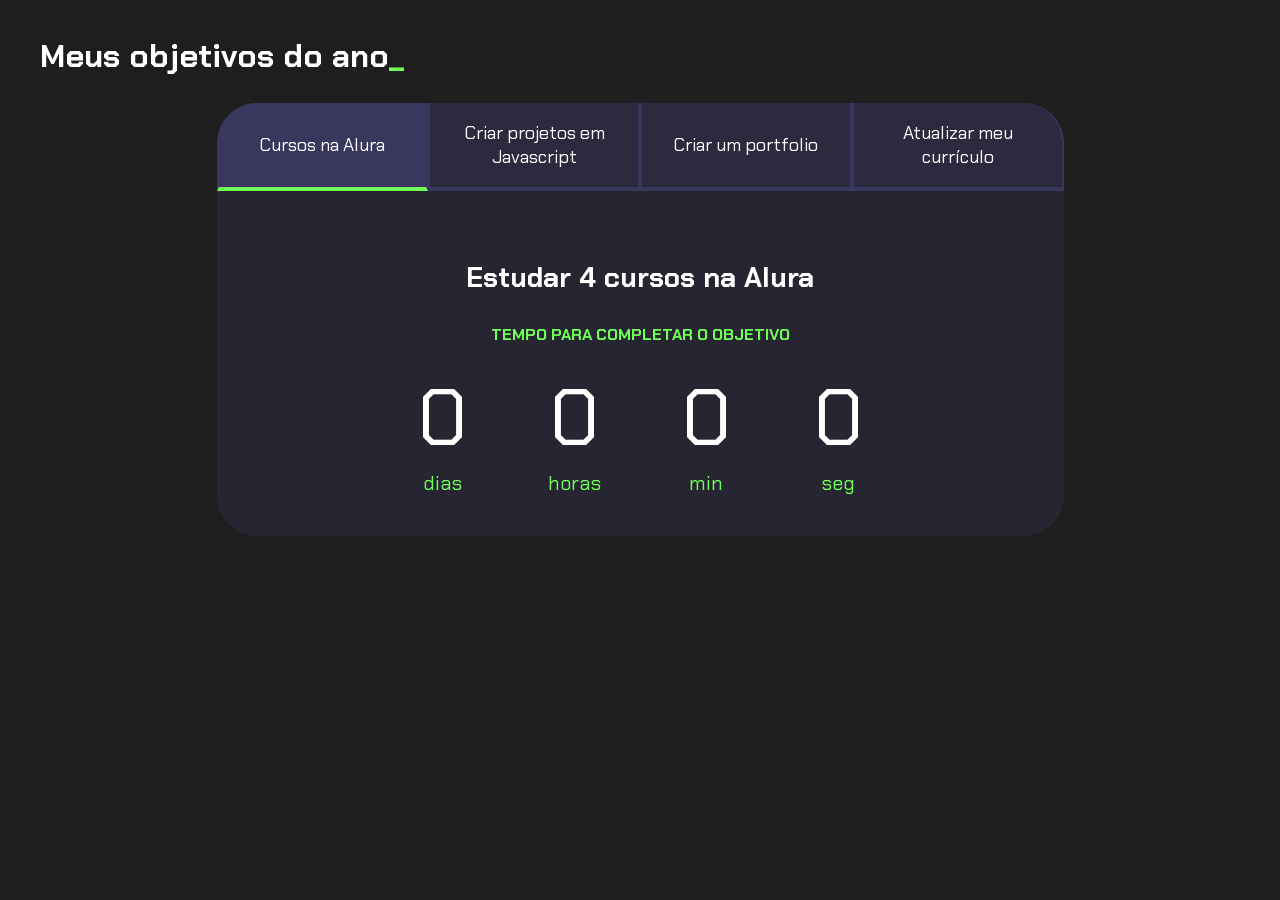
==== teste.html @ f2005030 "teste, excluir dps" ====
<!DOCTYPE html>
<html lang="pt-br">

<head>
    <meta charset="UTF-8">
    <meta name="viewport" content="width=device-width, initial-scale=1.0">
    <title>Meus objetivos do ano</title>
    <link rel="stylesheet" href="teste.css">
</head>

<body>
    <section class="conteudo-principal">
        <h2 class="titulo-principal">Meus objetivos do ano<span>_</span></h2>
        <div class="conteudo">
            <div class="botoes">
                <button class="botao ativo">Cursos na Alura</button>
                <button class="botao">Criar projetos em Javascript</button>
                <button class="botao">Criar um portfolio</button>
                <button class="botao">Atualizar meu currículo</button>
            </div>
            <div class="abas-textos">
                <div class="aba-conteudo ativo">
                    <h3 class="aba-conteudo-titulo-principal">Estudar 4 cursos na Alura</h3>
                    <h4 class="aba-conteudo-titulo-secundario">Tempo para completar o objetivo</h4>
                    <div class="contador">
                        <div class="contador-digito">
                            <p class="contador-digito-numero" id="dias0"></p>
                            <p class="contador-digito-texto">dias</p>
                        </div>
                        <div class="contador-digito">
                            <p class="contador-digito-numero" id="horas0"></p>
                            <p class="contador-digito-texto">horas</p>
                        </div>
                        <div class="contador-digito">
                            <p class="contador-digito-numero" id="min0"></p>
                            <p class="contador-digito-texto">min</p>
                        </div>
                        <div class="contador-digito">
                            <p class="contador-digito-numero" id="seg0"></p>
                            <p class="contador-digito-texto">seg</p>
                        </div>
                    </div>
                </div>
                <div class="aba-conteudo">
                    <h3 class="aba-conteudo-titulo-principal">Criar 5 projetos em Javascript</h3>
                    <h4 class="aba-conteudo-titulo-secundario">Tempo para completar o objetivo</h4>
                    <div class="contador">
                        <div class="contador-digito">
                            <p class="contador-digito-numero" id="dias1"></p>
                            <p class="contador-digito-texto">dias</p>
                        </div>
                        <div class="contador-digito">
                            <p class="contador-digito-numero" id="horas1"></p>
                            <p class="contador-digito-texto">horas</p>
                        </div>
                        <div class="contador-digito">
                            <p class="contador-digito-numero" id="min1"></p>
                            <p class="contador-digito-texto">min</p>
                        </div>
                        <div class="contador-digito">
                            <p class="contador-digito-numero" id="seg1"></p>
                            <p class="contador-digito-texto">seg</p>
                        </div>
                    </div>
                </div>
                <div class="aba-conteudo">
                    <h3 class="aba-conteudo-titulo-principal">Criar um portfolio com os meus 3 melhores projetos</h3>
                    <h4 class="aba-conteudo-titulo-secundario">Tempo para completar o objetivo</h4>
                    <div class="contador">
                        <div class="contador-digito">
                            <p class="contador-digito-numero" id="dias2"></p>
                            <p class="contador-digito-texto">dias</p>
                        </div>
                        <div class="contador-digito">
                            <p class="contador-digito-numero" id="horas2"></p>
                            <p class="contador-digito-texto">horas</p>
                        </div>
                        <div class="contador-digito">
                            <p class="contador-digito-numero" id="min2"></p>
                            <p class="contador-digito-texto">min</p>
                        </div>
                        <div class="contador-digito">
                            <p class="contador-digito-numero" id="seg2"></p>
                            <p class="contador-digito-texto">seg</p>
                        </div>
                    </div>
                </div>
                <div class="aba-conteudo">
                    <h3 class="aba-conteudo-titulo-principal">Atualizar meu curriculo com os certificados da Alura</h3>
                    <h4 class="aba-conteudo-titulo-secundario">Tempo para completar o objetivo</h4>
                    <div class="contador">
                        <div class="contador-digito">
                            <p class="contador-digito-numero" id="dias3"></p>
                            <p class="contador-digito-texto">dias</p>
                        </div>
                        <div class="contador-digito">
                            <p class="contador-digito-numero" id="horas3"></p>
                            <p class="contador-digito-texto">horas</p>
                        </div>
                        <div class="contador-digito">
                            <p class="contador-digito-numero" id="min3"></p>
                            <p class="contador-digito-texto">min</p>
                        </div>
                        <div class="contador-digito">
                            <p class="contador-digito-numero" id="seg3"></p>
                            <p class="contador-digito-texto">seg</p>
                        </div>
                    </div>
                </div>
            </div>
        </div>
    </section>
    <script src="main.js"></script>
</body>

</html>
---- teste.css ----
@import url('https://fonts.googleapis.com/css2?family=Chakra+Petch:wght@400;700&display=swap');

:root {
    --cor-de-fundo: #1E1E1E;
    --verde: #6FFF57;
    --branco: #FFFFFF;
    --botao-ativo: #3A375E;
    --botao-inativo: rgba(58, 55, 94, 0.5);
    --texto-fundo: rgba(58, 55, 94, 0.3);
}

body {
    background-color: var(--cor-de-fundo);
    color: var(--branco);
    font-family: 'Chakra Petch', sans-serif;
}


.conteudo-principal {
    display: flex;
    flex-direction: column;
    justify-content: center;
    align-items: center;
    max-width: 1200px;
    width: 100%;
    margin: 0 auto;
}

.titulo-principal {
    text-align: left;
    width: 100%;
    font-size: 32px;
}

.titulo-principal span {
    color: var(--verde);
}


.botao {
    font-family: 'Chakra Petch', sans-serif;
    background-color: var(--botao-inativo);
    color: var(--branco);
    display: flex;
    justify-content: center;
    padding: 1em;
    font-size: 18px;
    align-items: center;
    width: 100%;
    border-bottom: 4px solid var(--botao-ativo);
    border-left: 2px solid var(--botao-ativo);
    border-right: 2px solid var(--botao-ativo);
    border-top: none;
}

.botao:first-child {
    border-radius: 40px 40px 0 0;
}

.botoes {
    display: block;
}

.botao.ativo {
    background-color: var(--botao-ativo);
    border-bottom: 4px solid var(--verde);
}

.abas-textos {
    background-color: var(--texto-fundo);
    padding: 40px;
    border-radius: 0 0 40px 40px;
}

.aba-conteudo.ativo {
    display: block;
}

.aba-conteudo {
    display: none;
}

.aba-conteudo-titulo-principal {
    font-size: 28px;
    text-align: center;
}

.aba-conteudo-titulo-secundario {
    text-align: center;
    color: var(--verde);
    text-transform: uppercase;
}

.contador {
    display: flex;
    justify-content: center;
    flex-wrap: wrap;
}

.contador-digito {
    padding: 0 16px;
    text-align: center;
    min-width: 100px;
}

.contador-digito-numero {
    font-size: 80px;
    margin: 0;

}

.contador-digito-texto {
    color: var(--verde);
    font-size: 20px;
    margin: 0;

}

@media screen and (min-width: 768px) {
    .botoes {
        display: flex;
    }

    .botao:first-child {
        border-radius: 40px 0 0 0;
    }

    .botao:last-child {
        border-radius: 0 40px 0 0;
    }
}
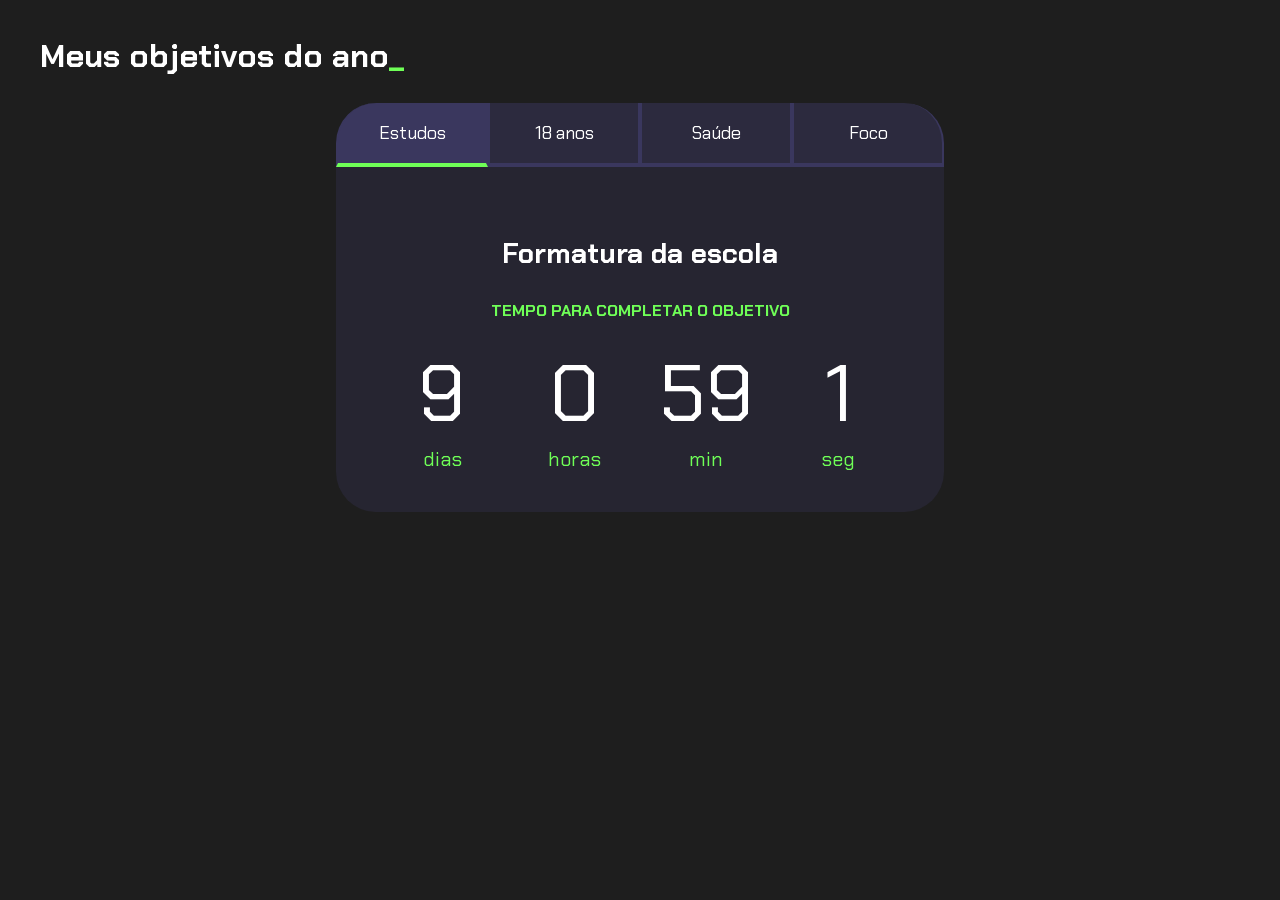
==== commit 2266cbfc: "teste 4" ====
--- a/teste.html
+++ b/teste.html
@@ -13,14 +13,14 @@
         <h2 class="titulo-principal">Meus objetivos do ano<span>_</span></h2>
         <div class="conteudo">
             <div class="botoes">
-                <button class="botao ativo">Cursos na Alura</button>
-                <button class="botao">Criar projetos em Javascript</button>
-                <button class="botao">Criar um portfolio</button>
-                <button class="botao">Atualizar meu currículo</button>
+                <button class="botao ativo">Estudos</button>
+                <button class="botao">18 anos</button>
+                <button class="botao">Saúde</button>
+                <button class="botao">Foco</button>
             </div>
             <div class="abas-textos">
                 <div class="aba-conteudo ativo">
-                    <h3 class="aba-conteudo-titulo-principal">Estudar 4 cursos na Alura</h3>
+                    <h3 class="aba-conteudo-titulo-principal">Formatura da escola</h3>
                     <h4 class="aba-conteudo-titulo-secundario">Tempo para completar o objetivo</h4>
                     <div class="contador">
                         <div class="contador-digito">
@@ -42,7 +42,7 @@
                     </div>
                 </div>
                 <div class="aba-conteudo">
-                    <h3 class="aba-conteudo-titulo-principal">Criar 5 projetos em Javascript</h3>
+                    <h3 class="aba-conteudo-titulo-principal">Tirar carteira de motorista</h3>
                     <h4 class="aba-conteudo-titulo-secundario">Tempo para completar o objetivo</h4>
                     <div class="contador">
                         <div class="contador-digito">
@@ -64,7 +64,7 @@
                     </div>
                 </div>
                 <div class="aba-conteudo">
-                    <h3 class="aba-conteudo-titulo-principal">Criar um portfolio com os meus 3 melhores projetos</h3>
+                    <h3 class="aba-conteudo-titulo-principal">Completar 1 ano de academia</h3>
                     <h4 class="aba-conteudo-titulo-secundario">Tempo para completar o objetivo</h4>
                     <div class="contador">
                         <div class="contador-digito">
@@ -86,7 +86,7 @@
                     </div>
                 </div>
                 <div class="aba-conteudo">
-                    <h3 class="aba-conteudo-titulo-principal">Atualizar meu curriculo com os certificados da Alura</h3>
+                    <h3 class="aba-conteudo-titulo-principal">Ler 20 livros</h3>
                     <h4 class="aba-conteudo-titulo-secundario">Tempo para completar o objetivo</h4>
                     <div class="contador">
                         <div class="contador-digito">
